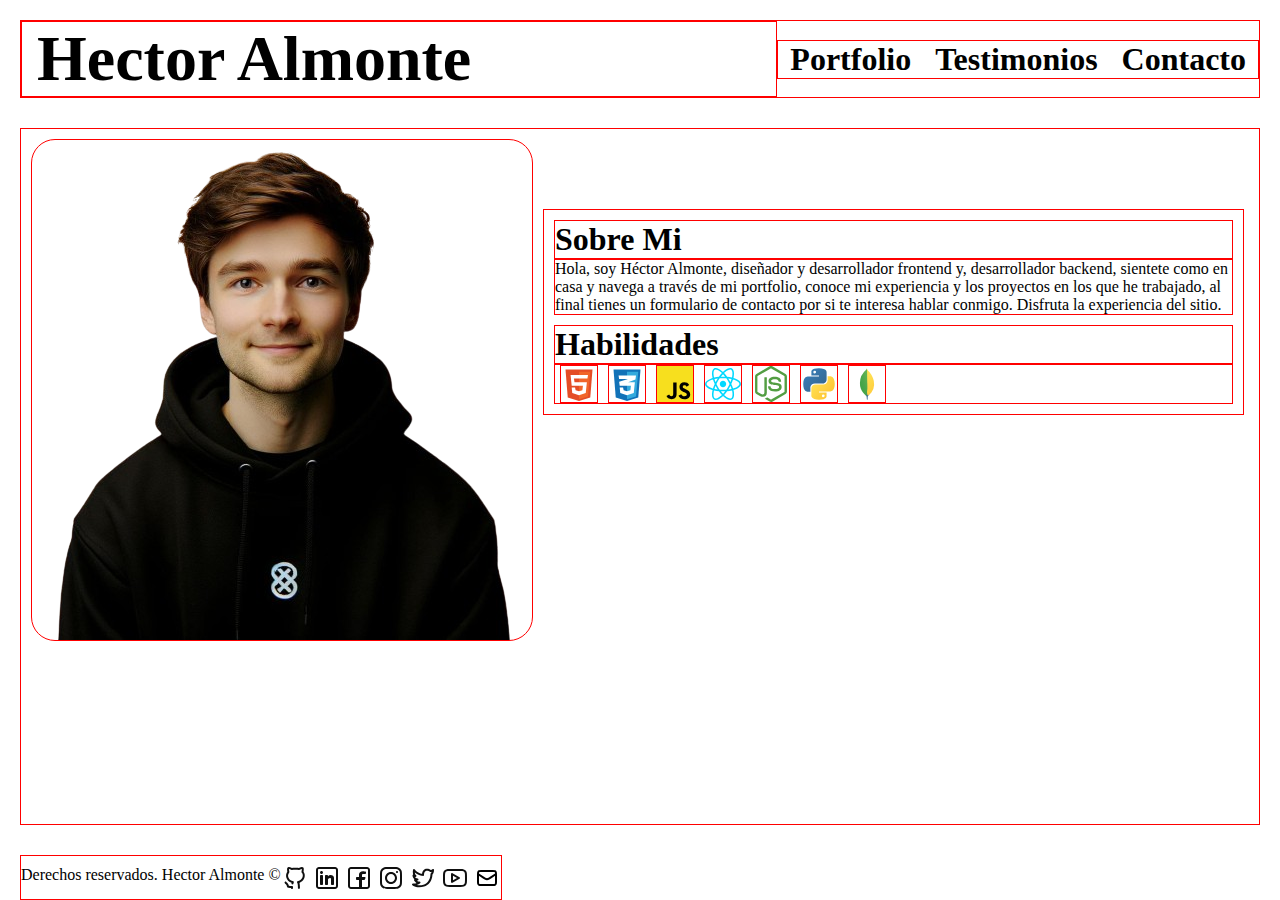
==== index.html @ 206a9500 "portfolio first commit" ====
<!DOCTYPE html>
<html lang="es">

<head>
    <meta charset="UTF-8">
    <meta name="viewport" content="width=device-width, initial-scale=1.0">
    <link rel="stylesheet" href="styles/styles.css">
    <title>Portfolio Hector Almonte</title>
</head>

<body>
    <header class="header">
        <h2 class="name-header">
            Hector Almonte
        </h2>
        <nav class="navbar-header">
            <div class="portfolio">
                <a href="pages/portfolio.html">Portfolio</a>
            </div>
            <div class="testimonios">
                <a href="pages/testimonios.html">Testimonios</a>
            </div>
            <div class="contacto">
                <a href="pages/contacto.html">Contacto</a>
            </div>
        </nav>
    </header>

    <main class="main">
        <img class="imagen" src="/assets/imagen_index.jpg" alt="Imagen">
        <div class="contenido">
            <h3 class="sobre-mi">Sobre Mi</h3>
            <p class="descripcion">Hola, soy Héctor Almonte, diseñador y desarrollador frontend y, desarrollador
                backend, sientete como
                en casa y navega a través de mi portfolio, conoce mi experiencia y los proyectos en los que he
                trabajado, al final tienes un formulario de contacto por si te interesa hablar conmigo. Disfruta la
                experiencia del sitio.</p>
            <h3 class="habilidades">Habilidades</h3>
            <div class="logos-habilidades">
                <svg width="32px" height="32px" viewBox="0 0 32 32" fill="none" xmlns="http://www.w3.org/2000/svg">
                    <path d="M6 28L4 3H28L26 28L16 31L6 28Z" fill="#E44D26" />
                    <path d="M26 5H16V29.5L24 27L26 5Z" fill="#F16529" />
                    <path
                        d="M9.5 17.5L8.5 8H24L23.5 11H11.5L12 14.5H23L22 24L16 26L10 24L9.5 19H12.5L13 21.5L16 22.5L19 21.5L19.5 17.5H9.5Z"
                        fill="white" />
                </svg>
                <svg width="32px" height="32px" viewBox="0 0 32 32" fill="none" xmlns="http://www.w3.org/2000/svg">
                    <path d="M6 28L4 3H28L26 28L16 31L6 28Z" fill="#1172B8" />
                    <path d="M26 5H16V29.5L24 27L26 5Z" fill="#33AADD" />
                    <path
                        d="M19.5 17.5H9.5L9 14L17 11.5H9L8.5 8.5H24L23.5 12L17 14.5H23L22 24L16 26L10 24L9.5 19H12.5L13 21.5L16 22.5L19 21.5L19.5 17.5Z"
                        fill="white" />
                </svg>
                <svg width="32px" height="32px" viewBox="0 0 256 256" version="1.1" xmlns="http://www.w3.org/2000/svg"
                    xmlns:xlink="http://www.w3.org/1999/xlink" preserveAspectRatio="xMidYMid">
                    <g>
                        <path d="M0,0 L256,0 L256,256 L0,256 L0,0 Z" fill="#F7DF1E">

                        </path>
                        <path
                            d="M67.311746,213.932292 L86.902654,202.076241 C90.6821079,208.777346 94.1202286,214.447137 102.367086,214.447137 C110.272203,214.447137 115.256076,211.354819 115.256076,199.326883 L115.256076,117.528787 L139.313575,117.528787 L139.313575,199.666997 C139.313575,224.58433 124.707759,235.925943 103.3984,235.925943 C84.1532952,235.925943 72.9819429,225.958603 67.3113397,213.93026"
                            fill="#000000">

                        </path>
                        <path
                            d="M152.380952,211.354413 L171.969422,200.0128 C177.125994,208.433981 183.827911,214.619835 195.684368,214.619835 C205.652521,214.619835 212.009041,209.635962 212.009041,202.762159 C212.009041,194.513676 205.479416,191.592025 194.481168,186.78207 L188.468419,184.202565 C171.111213,176.81473 159.597308,167.53534 159.597308,147.944838 C159.597308,129.901308 173.344508,116.153295 194.825752,116.153295 C210.119924,116.153295 221.117765,121.48094 229.021663,135.400432 L210.29059,147.428775 C206.166146,140.040127 201.699556,137.119289 194.826159,137.119289 C187.78047,137.119289 183.312254,141.587098 183.312254,147.428775 C183.312254,154.646349 187.78047,157.568406 198.089956,162.036622 L204.103924,164.614095 C224.553448,173.378641 236.067352,182.313448 236.067352,202.418387 C236.067352,224.071924 219.055137,235.927975 196.200432,235.927975 C173.860978,235.927975 159.425829,225.274311 152.381359,211.354413"
                            fill="#000000">

                        </path>
                    </g>
                </svg>
                <svg width="32px" height="32px" viewBox="0 -14 256 256" version="1.1" xmlns="http://www.w3.org/2000/svg"
                    xmlns:xlink="http://www.w3.org/1999/xlink" preserveAspectRatio="xMidYMid">
                    <g>
                        <path
                            d="M210.483381,73.8236374 C207.827698,72.9095503 205.075867,72.0446761 202.24247,71.2267368 C202.708172,69.3261098 203.135596,67.4500894 203.515631,65.6059664 C209.753843,35.3248922 205.675082,10.9302478 191.747328,2.89849283 C178.392359,-4.80289661 156.551327,3.22703567 134.492936,22.4237776 C132.371761,24.2697233 130.244662,26.2241201 128.118477,28.2723861 C126.701777,26.917204 125.287358,25.6075897 123.876584,24.3549348 C100.758745,3.82852863 77.5866802,-4.82157937 63.6725966,3.23341515 C50.3303869,10.9571328 46.3792156,33.8904224 51.9945178,62.5880206 C52.5367729,65.3599011 53.1706189,68.1905639 53.8873982,71.068617 C50.6078941,71.9995641 47.4418534,72.9920277 44.4125156,74.0478303 C17.3093297,83.497195 0,98.3066828 0,113.667995 C0,129.533287 18.5815786,145.446423 46.8116526,155.095373 C49.0394553,155.856809 51.3511025,156.576778 53.7333796,157.260293 C52.9600965,160.37302 52.2875179,163.423318 51.7229345,166.398431 C46.3687351,194.597975 50.5500231,216.989464 63.8566899,224.664425 C77.6012619,232.590464 100.66852,224.443422 123.130185,204.809231 C124.905501,203.257196 126.687196,201.611293 128.472081,199.886102 C130.785552,202.113904 133.095375,204.222319 135.392897,206.199955 C157.14963,224.922338 178.637969,232.482469 191.932332,224.786092 C205.663234,216.837268 210.125675,192.78347 204.332202,163.5181 C203.88974,161.283006 203.374826,158.99961 202.796573,156.675661 C204.416503,156.196743 206.006814,155.702335 207.557482,155.188332 C236.905331,145.46465 256,129.745175 256,113.667995 C256,98.2510906 238.132466,83.3418093 210.483381,73.8236374 L210.483381,73.8236374 Z M204.118035,144.807565 C202.718197,145.270987 201.281904,145.718918 199.818271,146.153177 C196.578411,135.896354 192.205739,124.989735 186.854729,113.72131 C191.961041,102.721277 196.164656,91.9540963 199.313837,81.7638014 C201.93261,82.5215915 204.474374,83.3208483 206.923636,84.1643056 C230.613348,92.3195488 245.063763,104.377206 245.063763,113.667995 C245.063763,123.564379 229.457753,136.411268 204.118035,144.807565 L204.118035,144.807565 Z M193.603754,165.642007 C196.165567,178.582766 196.531475,190.282717 194.834536,199.429057 C193.309843,207.64764 190.243595,213.12715 186.452366,215.321689 C178.384612,219.991462 161.131788,213.921395 142.525146,197.909832 C140.392124,196.074366 138.243609,194.114502 136.088259,192.040261 C143.301619,184.151133 150.510878,174.979732 157.54698,164.793993 C169.922699,163.695814 181.614905,161.900447 192.218042,159.449363 C192.740247,161.555956 193.204126,163.621993 193.603754,165.642007 L193.603754,165.642007 Z M87.2761866,214.514686 C79.3938934,217.298414 73.1160375,217.378157 69.3211631,215.189998 C61.2461189,210.532528 57.8891498,192.554265 62.4682434,168.438039 C62.9927272,165.676183 63.6170041,162.839142 64.3365173,159.939216 C74.8234575,162.258154 86.4299951,163.926841 98.8353334,164.932519 C105.918826,174.899534 113.336329,184.06091 120.811247,192.08264 C119.178102,193.65928 117.551336,195.16028 115.933685,196.574699 C106.001303,205.256705 96.0479605,211.41654 87.2761866,214.514686 L87.2761866,214.514686 Z M50.3486141,144.746959 C37.8658105,140.48046 27.5570398,134.935332 20.4908634,128.884403 C14.1414664,123.446815 10.9357817,118.048415 10.9357817,113.667995 C10.9357817,104.34622 24.8334611,92.4562517 48.0123604,84.3748281 C50.8247961,83.3942121 53.7689223,82.4701001 56.8242337,81.6020363 C60.0276398,92.0224477 64.229889,102.917218 69.3011135,113.93411 C64.1642716,125.11459 59.9023288,136.182975 56.6674809,146.725506 C54.489347,146.099407 52.3791089,145.440499 50.3486141,144.746959 L50.3486141,144.746959 Z M62.7270678,60.4878073 C57.9160346,35.9004118 61.1112387,17.3525532 69.1516515,12.6982729 C77.7160924,7.74005624 96.6544653,14.8094222 116.614922,32.5329619 C117.890816,33.6657739 119.171723,34.8514442 120.456275,36.0781256 C113.018267,44.0647686 105.66866,53.1573386 98.6480514,63.0655695 C86.6081646,64.1815215 75.0831931,65.9741531 64.4868907,68.3746571 C63.8206914,65.6948233 63.2305903,63.0619242 62.7270678,60.4878073 L62.7270678,60.4878073 Z M173.153901,87.7550367 C170.620796,83.3796304 168.020249,79.1076627 165.369124,74.9523483 C173.537126,75.9849113 181.362914,77.3555864 188.712066,79.0329319 C186.505679,86.1041206 183.755673,93.4974728 180.518546,101.076741 C178.196419,96.6680702 175.740322,92.2229454 173.153901,87.7550367 L173.153901,87.7550367 Z M128.122121,43.8938899 C133.166461,49.3588189 138.218091,55.4603279 143.186789,62.0803968 C138.179814,61.8439007 133.110868,61.720868 128.000001,61.720868 C122.937434,61.720868 117.905854,61.8411667 112.929865,62.0735617 C117.903575,55.515009 122.99895,49.4217021 128.122121,43.8938899 L128.122121,43.8938899 Z M82.8018984,87.830679 C80.2715265,92.2183886 77.8609975,96.6393627 75.5753239,101.068539 C72.3906004,93.5156998 69.6661103,86.0886276 67.440586,78.9171899 C74.7446255,77.2826781 82.5335049,75.9461789 90.6495601,74.9332099 C87.9610684,79.1268011 85.3391054,83.4302106 82.8018984,87.8297677 L82.8018984,87.830679 L82.8018984,87.830679 Z M90.8833221,153.182899 C82.4979621,152.247395 74.5919739,150.979704 67.289757,149.390303 C69.5508242,142.09082 72.3354636,134.505173 75.5876271,126.789657 C77.8792246,131.215644 80.2993228,135.638441 82.8451877,140.03572 L82.8456433,140.03572 C85.4388987,144.515476 88.1255676,148.90364 90.8833221,153.182899 L90.8833221,153.182899 Z M128.424691,184.213105 C123.24137,178.620587 118.071264,172.434323 113.021912,165.780078 C117.923624,165.972373 122.921029,166.0708 128.000001,166.0708 C133.217953,166.0708 138.376211,165.953235 143.45336,165.727219 C138.468257,172.501308 133.434855,178.697141 128.424691,184.213105 L128.424691,184.213105 Z M180.622896,126.396409 C184.044571,134.195313 186.929004,141.741317 189.219234,148.9164 C181.796719,150.609693 173.782736,151.973534 165.339049,152.986959 C167.996555,148.775595 170.619884,144.430263 173.197646,139.960532 C175.805484,135.438399 178.28163,130.90943 180.622896,126.396409 L180.622896,126.396409 Z M163.724586,134.496971 C159.722835,141.435557 155.614455,148.059271 151.443648,154.311611 C143.847063,154.854776 135.998946,155.134562 128.000001,155.134562 C120.033408,155.134562 112.284171,154.887129 104.822013,154.402745 C100.48306,148.068386 96.285368,141.425078 92.3091341,134.556664 L92.3100455,134.556664 C88.3442923,127.706935 84.6943232,120.799333 81.3870228,113.930466 C84.6934118,107.045648 88.3338117,100.130301 92.276781,93.292874 L92.2758697,93.294241 C96.2293193,86.4385872 100.390102,79.8276317 104.688954,73.5329157 C112.302398,72.9573964 120.109505,72.6571055 127.999545,72.6571055 L128.000001,72.6571055 C135.925583,72.6571055 143.742714,72.9596746 151.353879,73.5402067 C155.587114,79.7888993 159.719645,86.3784378 163.688588,93.2350031 C167.702644,100.168578 171.389978,107.037901 174.724618,113.77508 C171.400003,120.627999 167.720871,127.566587 163.724586,134.496971 L163.724586,134.496971 Z M186.284677,12.3729198 C194.857321,17.3165548 198.191049,37.2542268 192.804953,63.3986692 C192.461372,65.0669011 192.074504,66.7661189 191.654369,68.4881206 C181.03346,66.0374921 169.500286,64.2138746 157.425315,63.0810626 C150.391035,53.0639249 143.101577,43.9572289 135.784778,36.073113 C137.751934,34.1806885 139.716356,32.3762092 141.672575,30.673346 C160.572216,14.2257007 178.236518,7.73185406 186.284677,12.3729198 L186.284677,12.3729198 Z M128.000001,90.8080696 C140.624975,90.8080696 150.859926,101.042565 150.859926,113.667995 C150.859926,126.292969 140.624975,136.527922 128.000001,136.527922 C115.375026,136.527922 105.140075,126.292969 105.140075,113.667995 C105.140075,101.042565 115.375026,90.8080696 128.000001,90.8080696 L128.000001,90.8080696 Z"
                            fill="#00D8FF">

                        </path>
                    </g>
                </svg>
                <svg width="32px" height="32px" viewBox="-16.5 0 289 289" version="1.1"
                    xmlns="http://www.w3.org/2000/svg" xmlns:xlink="http://www.w3.org/1999/xlink"
                    preserveAspectRatio="xMidYMid">
                    <g>
                        <path
                            d="M127.999999,288.463771 C124.024844,288.463771 120.314699,287.403728 116.869564,285.548656 L81.6231884,264.612838 C76.32298,261.697724 78.9730854,260.637682 80.5631458,260.107661 C87.7184259,257.72257 89.0434775,257.192547 96.4637688,252.952381 C97.2587979,252.422361 98.3188405,252.687372 99.1138718,253.217392 L126.144927,269.383024 C127.20497,269.913045 128.530021,269.913045 129.325053,269.383024 L235.064182,208.165634 C236.124225,207.635611 236.654245,206.575571 236.654245,205.250519 L236.654245,83.0807467 C236.654245,81.7556929 236.124225,80.6956526 235.064182,80.1656324 L129.325053,19.2132506 C128.26501,18.6832305 126.939959,18.6832305 126.144927,19.2132506 L20.4057954,80.1656324 C19.3457551,80.6956526 18.8157349,82.0207041 18.8157349,83.0807467 L18.8157349,205.250519 C18.8157349,206.31056 19.3457551,207.635611 20.4057954,208.165634 L49.2919247,224.861286 C64.9275364,232.811595 74.7329196,223.536234 74.7329196,214.260871 L74.7329196,93.681159 C74.7329196,92.0910985 76.0579711,90.5010358 77.9130428,90.5010358 L91.4285716,90.5010358 C93.0186343,90.5010358 94.6086948,91.8260873 94.6086948,93.681159 L94.6086948,214.260871 C94.6086948,235.196689 83.2132512,247.387164 63.3374737,247.387164 C57.2422362,247.387164 52.4720502,247.387164 38.9565214,240.761906 L11.1304347,224.861286 C4.24016581,220.886129 5.68434189e-14,213.46584 5.68434189e-14,205.515528 L5.68434189e-14,83.3457557 C5.68434189e-14,75.3954465 4.24016581,67.9751552 11.1304347,64.0000006 L116.869564,2.78260752 C123.494824,-0.927535841 132.505176,-0.927535841 139.130436,2.78260752 L244.869565,64.0000006 C251.759834,67.9751552 256,75.3954465 256,83.3457557 L256,205.515528 C256,213.46584 251.759834,220.886129 244.869565,224.861286 L139.130436,286.078676 C135.685299,287.668739 131.710145,288.463771 127.999999,288.463771 L127.999999,288.463771 Z M160.596274,204.455488 C114.219461,204.455488 104.679089,183.254659 104.679089,165.233955 C104.679089,163.643893 106.004141,162.053832 107.859212,162.053832 L121.639752,162.053832 C123.229813,162.053832 124.554864,163.113872 124.554864,164.703935 C126.674947,178.749484 132.770187,185.639753 160.861283,185.639753 C183.122154,185.639753 192.662526,180.604556 192.662526,168.67909 C192.662526,161.788821 190.012423,156.753624 155.296065,153.308489 C126.409938,150.393375 108.389235,144.033126 108.389235,120.977226 C108.389235,99.5113875 126.409938,86.7908901 156.621119,86.7908901 C190.542443,86.7908901 207.238095,98.4513472 209.358178,123.89234 C209.358178,124.687371 209.093167,125.482403 208.563147,126.277434 C208.033127,126.807454 207.238095,127.337474 206.443064,127.337474 L192.662526,127.337474 C191.337475,127.337474 190.012423,126.277434 189.747412,124.952382 C186.567289,110.376813 178.351966,105.606625 156.621119,105.606625 C132.240165,105.606625 129.325053,114.086957 129.325053,120.447205 C129.325053,128.132506 132.770187,130.5176 165.631471,134.757766 C198.227744,138.997931 213.598344,145.093169 213.598344,167.884058 C213.333333,191.20497 194.252589,204.455488 160.596274,204.455488 L160.596274,204.455488 Z"
                            fill="#539E43">

                        </path>
                    </g>
                </svg>
                <svg width="32px" height="32px" viewBox="0 0 32 32" xmlns="http://www.w3.org/2000/svg"
                    xmlns:xlink="http://www.w3.org/1999/xlink">
                    <defs>
                        <linearGradient id="a" x1="-133.268" y1="-202.91" x2="-133.198" y2="-202.84"
                            gradientTransform="translate(25243.061 38519.17) scale(189.38 189.81)"
                            gradientUnits="userSpaceOnUse">
                            <stop offset="0" stop-color="#387eb8" />
                            <stop offset="1" stop-color="#366994" />
                        </linearGradient>
                        <linearGradient id="b" x1="-133.575" y1="-203.203" x2="-133.495" y2="-203.133"
                            gradientTransform="translate(25309.061 38583.42) scale(189.38 189.81)"
                            gradientUnits="userSpaceOnUse">
                            <stop offset="0" stop-color="#ffe052" />
                            <stop offset="1" stop-color="#ffc331" />
                        </linearGradient>
                    </defs>
                    <title>file_type_python</title>
                    <path
                        d="M15.885,2.1c-7.1,0-6.651,3.07-6.651,3.07V8.36h6.752v1H6.545S2,8.8,2,16.005s4.013,6.912,4.013,6.912H8.33V19.556s-.13-4.013,3.9-4.013h6.762s3.772.06,3.772-3.652V5.8s.572-3.712-6.842-3.712h0ZM12.153,4.237a1.214,1.214,0,1,1-1.183,1.244v-.02a1.214,1.214,0,0,1,1.214-1.214h0Z"
                        style="fill:url(#a)" />
                    <path
                        d="M16.085,29.91c7.1,0,6.651-3.08,6.651-3.08V23.65H15.985v-1h9.47S30,23.158,30,15.995s-4.013-6.912-4.013-6.912H23.64V12.4s.13,4.013-3.9,4.013H12.975S9.2,16.356,9.2,20.068V26.2s-.572,3.712,6.842,3.712h.04Zm3.732-2.147A1.214,1.214,0,1,1,21,26.519v.03a1.214,1.214,0,0,1-1.214,1.214h.03Z"
                        style="fill:url(#b)" />
                </svg>
                <svg width="32px" height="32px" viewBox="0 0 32 32" xmlns="http://www.w3.org/2000/svg"
                    xmlns:xlink="http://www.w3.org/1999/xlink">
                    <defs>
                        <linearGradient id="a" x1="-645.732" y1="839.188" x2="-654.59" y2="839.25"
                            gradientTransform="matrix(-0.977, -0.323, -0.29, 0.877, -375.944, -928.287)"
                            gradientUnits="userSpaceOnUse">
                            <stop offset="0.231" stop-color="#999875" />
                            <stop offset="0.563" stop-color="#9b9977" />
                            <stop offset="0.683" stop-color="#a09f7e" />
                            <stop offset="0.768" stop-color="#a9a889" />
                            <stop offset="0.837" stop-color="#b7b69a" />
                            <stop offset="0.896" stop-color="#c9c7b0" />
                            <stop offset="0.948" stop-color="#deddcb" />
                            <stop offset="0.994" stop-color="#f8f6eb" />
                            <stop offset="1" stop-color="#fbf9ef" />
                        </linearGradient>
                        <linearGradient id="b" x1="-644.287" y1="823.405" x2="-657.028" y2="845.476"
                            gradientTransform="matrix(-0.977, -0.323, -0.29, 0.877, -375.944, -928.287)"
                            gradientUnits="userSpaceOnUse">
                            <stop offset="0" stop-color="#48a547" />
                            <stop offset="1" stop-color="#3f9143" />
                        </linearGradient>
                        <linearGradient id="c" x1="-643.386" y1="839.485" x2="-652.418" y2="833.417"
                            gradientTransform="matrix(-0.977, -0.323, -0.29, 0.877, -375.944, -928.287)"
                            gradientUnits="userSpaceOnUse">
                            <stop offset="0" stop-color="#41a247" />
                            <stop offset="0.352" stop-color="#4ba74b" />
                            <stop offset="0.956" stop-color="#67b554" />
                            <stop offset="1" stop-color="#69b655" />
                        </linearGradient>
                    </defs>
                    <title>file_type_mongo</title>
                    <path
                        d="M16.62,30l-.751-.249s.1-3.8-1.275-4.067c-.9-1.048.133-44.741,3.423-.149a2.712,2.712,0,0,0-1.333,1.523A14.1,14.1,0,0,0,16.62,30Z"
                        style="fill:url(#a)" />
                    <path
                        d="M17.026,26.329a13.223,13.223,0,0,0,5-13.225C20.556,6.619,17.075,4.487,16.7,3.673a9.792,9.792,0,0,1-.825-1.6l.277,18.069S15.578,25.664,17.026,26.329Z"
                        style="fill:url(#b)" />
                    <path
                        d="M15.487,26.569S9.366,22.4,9.72,15.025A15.54,15.54,0,0,1,15.239,3.377,1.725,1.725,0,0,0,15.846,2c.381.82.319,12.243.359,13.579C16.36,20.776,15.916,25.588,15.487,26.569Z"
                        style="fill:url(#c)" />
                </svg>
            </div>
        </div>
    </main>

    <footer class="footer">
        <p class="text-footer">
            Derechos reservados. Hector Almonte &copy;
        </p>
        <div class="footer-logos">
            <a href="https://www.github.com/ialmontedr0" target="_blank">
                <svg width="24px" height="24px" viewBox="0 0 24 24" fill="none" xmlns="http://www.w3.org/2000/svg">
                    <path
                        d="M4.0744 2.9938C4.13263 1.96371 4.37869 1.51577 5.08432 1.15606C5.84357 0.768899 7.04106 0.949072 8.45014 1.66261C9.05706 1.97009 9.11886 1.97635 10.1825 1.83998C11.5963 1.65865 13.4164 1.65929 14.7213 1.84164C15.7081 1.97954 15.7729 1.97265 16.3813 1.66453C18.3814 0.651679 19.9605 0.71795 20.5323 1.8387C20.8177 2.39812 20.8707 3.84971 20.6494 5.04695C20.5267 5.71069 20.5397 5.79356 20.8353 6.22912C22.915 9.29385 21.4165 14.2616 17.8528 16.1155C17.5801 16.2574 17.3503 16.3452 17.163 16.4167C16.5879 16.6363 16.4133 16.703 16.6247 17.7138C16.7265 18.2 16.8491 19.4088 16.8973 20.4002C16.9844 22.1922 16.9831 22.2047 16.6688 22.5703C16.241 23.0676 15.6244 23.076 15.2066 22.5902C14.9341 22.2734 14.9075 22.1238 14.9075 20.9015C14.9075 19.0952 14.7095 17.8946 14.2417 16.8658C13.6854 15.6415 14.0978 15.185 15.37 14.9114C17.1383 14.531 18.5194 13.4397 19.2892 11.8146C20.0211 10.2698 20.1314 8.13501 18.8082 6.83668C18.4319 6.3895 18.4057 5.98446 18.6744 4.76309C18.7748 4.3066 18.859 3.71768 18.8615 3.45425C18.8653 3.03823 18.8274 2.97541 18.5719 2.97541C18.4102 2.97541 17.7924 3.21062 17.1992 3.49805L16.2524 3.95695C16.1663 3.99866 16.07 4.0147 15.975 4.0038C13.5675 3.72746 11.2799 3.72319 8.86062 4.00488C8.76526 4.01598 8.66853 3.99994 8.58215 3.95802L7.63585 3.49882C7.04259 3.21087 6.42482 2.97541 6.26317 2.97541C5.88941 2.97541 5.88379 3.25135 6.22447 4.89078C6.43258 5.89203 6.57262 6.11513 5.97101 6.91572C5.06925 8.11576 4.844 9.60592 5.32757 11.1716C5.93704 13.1446 7.4295 14.4775 9.52773 14.9222C10.7926 15.1903 11.1232 15.5401 10.6402 16.9905C10.26 18.1319 10.0196 18.4261 9.46707 18.4261C8.72365 18.4261 8.25796 17.7821 8.51424 17.1082C8.62712 16.8112 8.59354 16.7795 7.89711 16.5255C5.77117 15.7504 4.14514 14.0131 3.40172 11.7223C2.82711 9.95184 3.07994 7.64739 4.00175 6.25453C4.31561 5.78028 4.32047 5.74006 4.174 4.83217C4.09113 4.31822 4.04631 3.49103 4.0744 2.9938Z"
                        fill="#0F0F0F" />
                    <path
                        d="M3.33203 15.9454C3.02568 15.4859 2.40481 15.3617 1.94528 15.6681C1.48576 15.9744 1.36158 16.5953 1.66793 17.0548C1.8941 17.3941 2.16467 17.6728 2.39444 17.9025C2.4368 17.9449 2.47796 17.9858 2.51815 18.0257C2.71062 18.2169 2.88056 18.3857 3.05124 18.5861C3.42875 19.0292 3.80536 19.626 4.0194 20.6962C4.11474 21.1729 4.45739 21.4297 4.64725 21.5419C4.85315 21.6635 5.07812 21.7352 5.26325 21.7819C5.64196 21.8774 6.10169 21.927 6.53799 21.9559C7.01695 21.9877 7.53592 21.998 7.99999 22.0008C8.00033 22.5527 8.44791 23.0001 8.99998 23.0001C9.55227 23.0001 9.99998 22.5524 9.99998 22.0001V21.0001C9.99998 20.4478 9.55227 20.0001 8.99998 20.0001C8.90571 20.0001 8.80372 20.0004 8.69569 20.0008C8.10883 20.0026 7.34388 20.0049 6.67018 19.9603C6.34531 19.9388 6.07825 19.9083 5.88241 19.871C5.58083 18.6871 5.09362 17.8994 4.57373 17.2891C4.34391 17.0194 4.10593 16.7834 3.91236 16.5914C3.87612 16.5555 3.84144 16.5211 3.80865 16.4883C3.5853 16.265 3.4392 16.1062 3.33203 15.9454Z"
                        fill="#0F0F0F" />
                </svg>
            </a>
            <a href="https://www.linkedin.com/in/hector-antonio-a-292347b7/" target="_blank">
                <svg width="24px" height="24px" viewBox="0 0 24 24" fill="none" xmlns="http://www.w3.org/2000/svg">
                    <path
                        d="M6.5 8C7.32843 8 8 7.32843 8 6.5C8 5.67157 7.32843 5 6.5 5C5.67157 5 5 5.67157 5 6.5C5 7.32843 5.67157 8 6.5 8Z"
                        fill="#0F0F0F" />
                    <path
                        d="M5 10C5 9.44772 5.44772 9 6 9H7C7.55228 9 8 9.44771 8 10V18C8 18.5523 7.55228 19 7 19H6C5.44772 19 5 18.5523 5 18V10Z"
                        fill="#0F0F0F" />
                    <path
                        d="M11 19H12C12.5523 19 13 18.5523 13 18V13.5C13 12 16 11 16 13V18.0004C16 18.5527 16.4477 19 17 19H18C18.5523 19 19 18.5523 19 18V12C19 10 17.5 9 15.5 9C13.5 9 13 10.5 13 10.5V10C13 9.44771 12.5523 9 12 9H11C10.4477 9 10 9.44772 10 10V18C10 18.5523 10.4477 19 11 19Z"
                        fill="#0F0F0F" />
                    <path fill-rule="evenodd" clip-rule="evenodd"
                        d="M20 1C21.6569 1 23 2.34315 23 4V20C23 21.6569 21.6569 23 20 23H4C2.34315 23 1 21.6569 1 20V4C1 2.34315 2.34315 1 4 1H20ZM20 3C20.5523 3 21 3.44772 21 4V20C21 20.5523 20.5523 21 20 21H4C3.44772 21 3 20.5523 3 20V4C3 3.44772 3.44772 3 4 3H20Z"
                        fill="#0F0F0F" />
                </svg>
            </a>
            <a href="https://www.facebook.com/ialmontedr" target="_blank">
                <svg width="24px" height="24px" viewBox="0 0 24 24" fill="none" xmlns="http://www.w3.org/2000/svg">
                    <path fill-rule="evenodd" clip-rule="evenodd"
                        d="M20 1C21.6569 1 23 2.34315 23 4V20C23 21.6569 21.6569 23 20 23H4C2.34315 23 1 21.6569 1 20V4C1 2.34315 2.34315 1 4 1H20ZM20 3C20.5523 3 21 3.44772 21 4V20C21 20.5523 20.5523 21 20 21H15V13.9999H17.0762C17.5066 13.9999 17.8887 13.7245 18.0249 13.3161L18.4679 11.9871C18.6298 11.5014 18.2683 10.9999 17.7564 10.9999H15V8.99992C15 8.49992 15.5 7.99992 16 7.99992H18C18.5523 7.99992 19 7.5522 19 6.99992V6.31393C19 5.99091 18.7937 5.7013 18.4813 5.61887C17.1705 5.27295 16 5.27295 16 5.27295C13.5 5.27295 12 6.99992 12 8.49992V10.9999H10C9.44772 10.9999 9 11.4476 9 11.9999V12.9999C9 13.5522 9.44771 13.9999 10 13.9999H12V21H4C3.44772 21 3 20.5523 3 20V4C3 3.44772 3.44772 3 4 3H20Z"
                        fill="#0F0F0F" />
                </svg>
            </a>
            <a href="https://www.instagram.com/ialmontedr" target="_blank">
                <svg width="24px" height="24px" viewBox="0 0 24 24" fill="none" xmlns="http://www.w3.org/2000/svg">
                    <path fill-rule="evenodd" clip-rule="evenodd"
                        d="M12 18C15.3137 18 18 15.3137 18 12C18 8.68629 15.3137 6 12 6C8.68629 6 6 8.68629 6 12C6 15.3137 8.68629 18 12 18ZM12 16C14.2091 16 16 14.2091 16 12C16 9.79086 14.2091 8 12 8C9.79086 8 8 9.79086 8 12C8 14.2091 9.79086 16 12 16Z"
                        fill="#0F0F0F" />
                    <path
                        d="M18 5C17.4477 5 17 5.44772 17 6C17 6.55228 17.4477 7 18 7C18.5523 7 19 6.55228 19 6C19 5.44772 18.5523 5 18 5Z"
                        fill="#0F0F0F" />
                    <path fill-rule="evenodd" clip-rule="evenodd"
                        d="M1.65396 4.27606C1 5.55953 1 7.23969 1 10.6V13.4C1 16.7603 1 18.4405 1.65396 19.7239C2.2292 20.8529 3.14708 21.7708 4.27606 22.346C5.55953 23 7.23969 23 10.6 23H13.4C16.7603 23 18.4405 23 19.7239 22.346C20.8529 21.7708 21.7708 20.8529 22.346 19.7239C23 18.4405 23 16.7603 23 13.4V10.6C23 7.23969 23 5.55953 22.346 4.27606C21.7708 3.14708 20.8529 2.2292 19.7239 1.65396C18.4405 1 16.7603 1 13.4 1H10.6C7.23969 1 5.55953 1 4.27606 1.65396C3.14708 2.2292 2.2292 3.14708 1.65396 4.27606ZM13.4 3H10.6C8.88684 3 7.72225 3.00156 6.82208 3.0751C5.94524 3.14674 5.49684 3.27659 5.18404 3.43597C4.43139 3.81947 3.81947 4.43139 3.43597 5.18404C3.27659 5.49684 3.14674 5.94524 3.0751 6.82208C3.00156 7.72225 3 8.88684 3 10.6V13.4C3 15.1132 3.00156 16.2777 3.0751 17.1779C3.14674 18.0548 3.27659 18.5032 3.43597 18.816C3.81947 19.5686 4.43139 20.1805 5.18404 20.564C5.49684 20.7234 5.94524 20.8533 6.82208 20.9249C7.72225 20.9984 8.88684 21 10.6 21H13.4C15.1132 21 16.2777 20.9984 17.1779 20.9249C18.0548 20.8533 18.5032 20.7234 18.816 20.564C19.5686 20.1805 20.1805 19.5686 20.564 18.816C20.7234 18.5032 20.8533 18.0548 20.9249 17.1779C20.9984 16.2777 21 15.1132 21 13.4V10.6C21 8.88684 20.9984 7.72225 20.9249 6.82208C20.8533 5.94524 20.7234 5.49684 20.564 5.18404C20.1805 4.43139 19.5686 3.81947 18.816 3.43597C18.5032 3.27659 18.0548 3.14674 17.1779 3.0751C16.2777 3.00156 15.1132 3 13.4 3Z"
                        fill="#0F0F0F" />
                </svg>
            </a>
            <a href="https://www.twitter.com/ialmontedr" target="_blank">
                <svg width="24px" height="24px" viewBox="0 0 24 24" fill="none" xmlns="http://www.w3.org/2000/svg">
                    <path fill-rule="evenodd" clip-rule="evenodd"
                        d="M19.7828 3.91825C20.1313 3.83565 20.3743 3.75444 20.5734 3.66915C20.8524 3.54961 21.0837 3.40641 21.4492 3.16524C21.7563 2.96255 22.1499 2.9449 22.4739 3.11928C22.7979 3.29366 23 3.6319 23 3.99986C23 5.08079 22.8653 5.96673 22.5535 6.7464C22.2911 7.40221 21.9225 7.93487 21.4816 8.41968C21.2954 11.7828 20.3219 14.4239 18.8336 16.4248C17.291 18.4987 15.2386 19.8268 13.0751 20.5706C10.9179 21.3121 8.63863 21.4778 6.5967 21.2267C4.56816 20.9773 2.69304 20.3057 1.38605 19.2892C1.02813 19.0108 0.902313 18.5264 1.07951 18.109C1.25671 17.6916 1.69256 17.4457 2.14144 17.5099C3.42741 17.6936 4.6653 17.4012 5.6832 16.9832C5.48282 16.8742 5.29389 16.7562 5.11828 16.6346C4.19075 15.9925 3.4424 15.1208 3.10557 14.4471C2.96618 14.1684 2.96474 13.8405 3.10168 13.5606C3.17232 13.4161 3.27562 13.293 3.40104 13.1991C2.04677 12.0814 1.49999 10.5355 1.49999 9.49986C1.49999 9.19192 1.64187 8.90115 1.88459 8.71165C1.98665 8.63197 2.10175 8.57392 2.22308 8.53896C2.12174 8.24222 2.0431 7.94241 1.98316 7.65216C1.71739 6.3653 1.74098 4.91284 2.02985 3.75733C2.1287 3.36191 2.45764 3.06606 2.86129 3.00952C3.26493 2.95299 3.6625 3.14709 3.86618 3.50014C4.94369 5.36782 6.93116 6.50943 8.78086 7.18568C9.6505 7.50362 10.4559 7.70622 11.0596 7.83078C11.1899 6.61019 11.5307 5.6036 12.0538 4.80411C12.7439 3.74932 13.7064 3.12525 14.74 2.84698C16.5227 2.36708 18.5008 2.91382 19.7828 3.91825ZM10.7484 9.80845C10.0633 9.67087 9.12171 9.43976 8.09412 9.06408C6.7369 8.56789 5.16088 7.79418 3.84072 6.59571C3.86435 6.81625 3.89789 7.03492 3.94183 7.24766C4.16308 8.31899 4.5742 8.91899 4.94721 9.10549C5.40342 9.3336 5.61484 9.8685 5.43787 10.3469C5.19827 10.9946 4.56809 11.0477 3.99551 10.9046C4.45603 11.595 5.28377 12.2834 6.66439 12.5135C7.14057 12.5929 7.49208 13.0011 7.49986 13.4838C7.50765 13.9665 7.16949 14.3858 6.69611 14.4805L5.82565 14.6546C5.95881 14.7703 6.103 14.8838 6.2567 14.9902C6.95362 15.4727 7.65336 15.6808 8.25746 15.5298C8.70991 15.4167 9.18047 15.6313 9.39163 16.0472C9.60278 16.463 9.49846 16.9696 9.14018 17.2681C8.49626 17.8041 7.74425 18.2342 6.99057 18.5911C6.63675 18.7587 6.24134 18.9241 5.8119 19.0697C6.14218 19.1402 6.48586 19.198 6.84078 19.2417C8.61136 19.4594 10.5821 19.3126 12.4249 18.6792C14.2614 18.0479 15.9589 16.9385 17.2289 15.2312C18.497 13.5262 19.382 11.1667 19.5007 7.96291C19.51 7.71067 19.6144 7.47129 19.7929 7.29281C20.2425 6.84316 20.6141 6.32777 20.7969 5.7143C20.477 5.81403 20.1168 5.90035 19.6878 5.98237C19.3623 6.04459 19.0272 5.94156 18.7929 5.70727C18.0284 4.94274 16.5164 4.43998 15.2599 4.77822C14.6686 4.93741 14.1311 5.28203 13.7274 5.89906C13.3153 6.52904 13 7.51045 13 8.9999C13 9.28288 12.8801 9.5526 12.6701 9.74221C12.1721 10.1917 11.334 9.92603 10.7484 9.80845Z"
                        fill="#0F0F0F" />
                </svg>
            </a>
            <a href="https://www.youtube.com/channel/UCVl8d_6_yjun-wy2EIaeU_Q" target="_blank">
                <svg width="24px" height="24px" viewBox="0 0 24 24" fill="none" xmlns="http://www.w3.org/2000/svg">
                    <path fill-rule="evenodd" clip-rule="evenodd"
                        d="M9.49614 7.13176C9.18664 6.9549 8.80639 6.95617 8.49807 7.13509C8.18976 7.31401 8 7.64353 8 8V16C8 16.3565 8.18976 16.686 8.49807 16.8649C8.80639 17.0438 9.18664 17.0451 9.49614 16.8682L16.4961 12.8682C16.8077 12.6902 17 12.3589 17 12C17 11.6411 16.8077 11.3098 16.4961 11.1318L9.49614 7.13176ZM13.9844 12L10 14.2768V9.72318L13.9844 12Z"
                        fill="#0F0F0F" />
                    <path fill-rule="evenodd" clip-rule="evenodd"
                        d="M0 12C0 8.25027 0 6.3754 0.954915 5.06107C1.26331 4.6366 1.6366 4.26331 2.06107 3.95491C3.3754 3 5.25027 3 9 3H15C18.7497 3 20.6246 3 21.9389 3.95491C22.3634 4.26331 22.7367 4.6366 23.0451 5.06107C24 6.3754 24 8.25027 24 12C24 15.7497 24 17.6246 23.0451 18.9389C22.7367 19.3634 22.3634 19.7367 21.9389 20.0451C20.6246 21 18.7497 21 15 21H9C5.25027 21 3.3754 21 2.06107 20.0451C1.6366 19.7367 1.26331 19.3634 0.954915 18.9389C0 17.6246 0 15.7497 0 12ZM9 5H15C16.9194 5 18.1983 5.00275 19.1673 5.10773C20.0989 5.20866 20.504 5.38448 20.7634 5.57295C21.018 5.75799 21.242 5.98196 21.4271 6.23664C21.6155 6.49605 21.7913 6.90113 21.8923 7.83269C21.9973 8.80167 22 10.0806 22 12C22 13.9194 21.9973 15.1983 21.8923 16.1673C21.7913 17.0989 21.6155 17.504 21.4271 17.7634C21.242 18.018 21.018 18.242 20.7634 18.4271C20.504 18.6155 20.0989 18.7913 19.1673 18.8923C18.1983 18.9973 16.9194 19 15 19H9C7.08058 19 5.80167 18.9973 4.83269 18.8923C3.90113 18.7913 3.49605 18.6155 3.23664 18.4271C2.98196 18.242 2.75799 18.018 2.57295 17.7634C2.38448 17.504 2.20866 17.0989 2.10773 16.1673C2.00275 15.1983 2 13.9194 2 12C2 10.0806 2.00275 8.80167 2.10773 7.83269C2.20866 6.90113 2.38448 6.49605 2.57295 6.23664C2.75799 5.98196 2.98196 5.75799 3.23664 5.57295C3.49605 5.38448 3.90113 5.20866 4.83269 5.10773C5.80167 5.00275 7.08058 5 9 5Z"
                        fill="#0F0F0F" />
                </svg>
            </a>
            <a href="smtp://worldrdanthony@gmail.com" target="_blank">
                <svg width="24px" height="24px" viewBox="0 0 24 24" fill="none" xmlns="http://www.w3.org/2000/svg">
                    <path
                        d="M3 8L8.44992 11.6333C9.73295 12.4886 10.3745 12.9163 11.0678 13.0825C11.6806 13.2293 12.3194 13.2293 12.9322 13.0825C13.6255 12.9163 14.2671 12.4886 15.5501 11.6333L21 8M6.2 19H17.8C18.9201 19 19.4802 19 19.908 18.782C20.2843 18.5903 20.5903 18.2843 20.782 17.908C21 17.4802 21 16.9201 21 15.8V8.2C21 7.0799 21 6.51984 20.782 6.09202C20.5903 5.71569 20.2843 5.40973 19.908 5.21799C19.4802 5 18.9201 5 17.8 5H6.2C5.0799 5 4.51984 5 4.09202 5.21799C3.71569 5.40973 3.40973 5.71569 3.21799 6.09202C3 6.51984 3 7.07989 3 8.2V15.8C3 16.9201 3 17.4802 3.21799 17.908C3.40973 18.2843 3.71569 18.5903 4.09202 18.782C4.51984 19 5.07989 19 6.2 19Z"
                        stroke="#000000" stroke-width="2" stroke-linecap="round" stroke-linejoin="round" />
                </svg>
            </a>
        </div>
    </footer>
</body>

</html>
---- styles/styles.css ----
@import url("https://fonts.cdnfonts.com/css/poppins");
* {
  box-sizing: border-box;
  margin: 0;
  padding: 0;
}

body {
  background-color: #ffffff;
  font-family: Poppins;
  padding: 20px;
  padding-bottom: 0px;
  gap: 30px;
  align-items: flex-start;
  justify-content: flex-start;
  display: flex;
  flex-direction: column;
  min-height: 100vh;
  margin: 0;
}

.header {
  display: flex;
  flex-direction: row;
  align-items: center;
  justify-content: space-between;
  align-self: stretch;
  flex-shrink: 0;
  width: auto;
  position: relative;
  overflow: hidden;
  border: 1px solid red;
}

.name-header {
  font-size: 64px;
  text-align: left;
  flex: 1;
  padding-left: 15px;
  border: 1px solid red;
}

.navbar-header {
  display: flex;
  flex-direction: row;
  justify-content: space-around;
  align-items: center;
  border: 1px solid red;
}
.navbar-header a {
  margin: 0 12px;
  font-size: 32px;
  font-weight: bold;
  text-decoration: none;
  color: black;
}

.main {
  display: flex;
  flex-direction: row;
  flex: 1;
  padding: 10px;
  border: 1px solid red;
}

.imagen {
  max-width: 70%;
  height: 80%;
  border-radius: 24px;
  border: 1px solid red;
}

.contenido {
  display: flex;
  flex-direction: column;
  flex-wrap: wrap;
  width: calc(30% - box-sizing);
  height: 50%;
  padding: 10px;
  margin: 5px;
  border: 1px solid red;
  margin-top: 70px;
  margin-left: 10px;
}
.contenido h3 {
  font-size: 32px;
  border: 1px solid red;
}
.contenido p {
  font-size: 16px;
  margin-bottom: 10px;
  border: 1px solid red;
}

.logos-habilidades {
  display: flex;
  flex-direction: row;
  border: 1px solid red;
}
.logos-habilidades svg {
  cursor: pointer;
  margin: 0 5px;
  width: 38px;
  height: 38px;
  border: 1px solid red;
}

footer {
  font-size: 16px;
  display: flex;
  flex-direction: row;
  padding-top: 10px;
  padding-bottom: 5px;
  border: 1px solid red;
}
footer a {
  text-decoration: none;
}
footer svg {
  margin: 0 2px;
}

@media (min-width: 431px) and (max-width: 1024px) {
  .header .name-header {
    font-size: 36px;
  }
  .header .navbar-header {
    flex-direction: row;
  }
  .header .navbar-header a {
    font-size: 24px;
  }
  .contenido h3 {
    font-size: 24px;
  }
  .contenido .logos-habilidades {
    display: flex;
    flex-wrap: wrap;
  }
}
@media (max-width: 431px) {
  body {
    padding: 6px;
  }
  .contenido {
    display: flex;
    flex-wrap: wrap;
    gap: 4px;
  }
  .contenido .imagen {
    max-width: 80%;
  }
  .contenido h3 {
    font-size: 16px;
  }
  .contenido .logos-habilidades {
    display: flex;
    flex-wrap: wrap;
  }
  .header .name-header {
    font-size: 32px;
    text-align: center;
  }
  .header .navbar-header {
    flex-direction: column;
  }
  .header .navbar-header a {
    display: none;
    font-size: 16px;
  }
}/*# sourceMappingURL=styles.css.map */
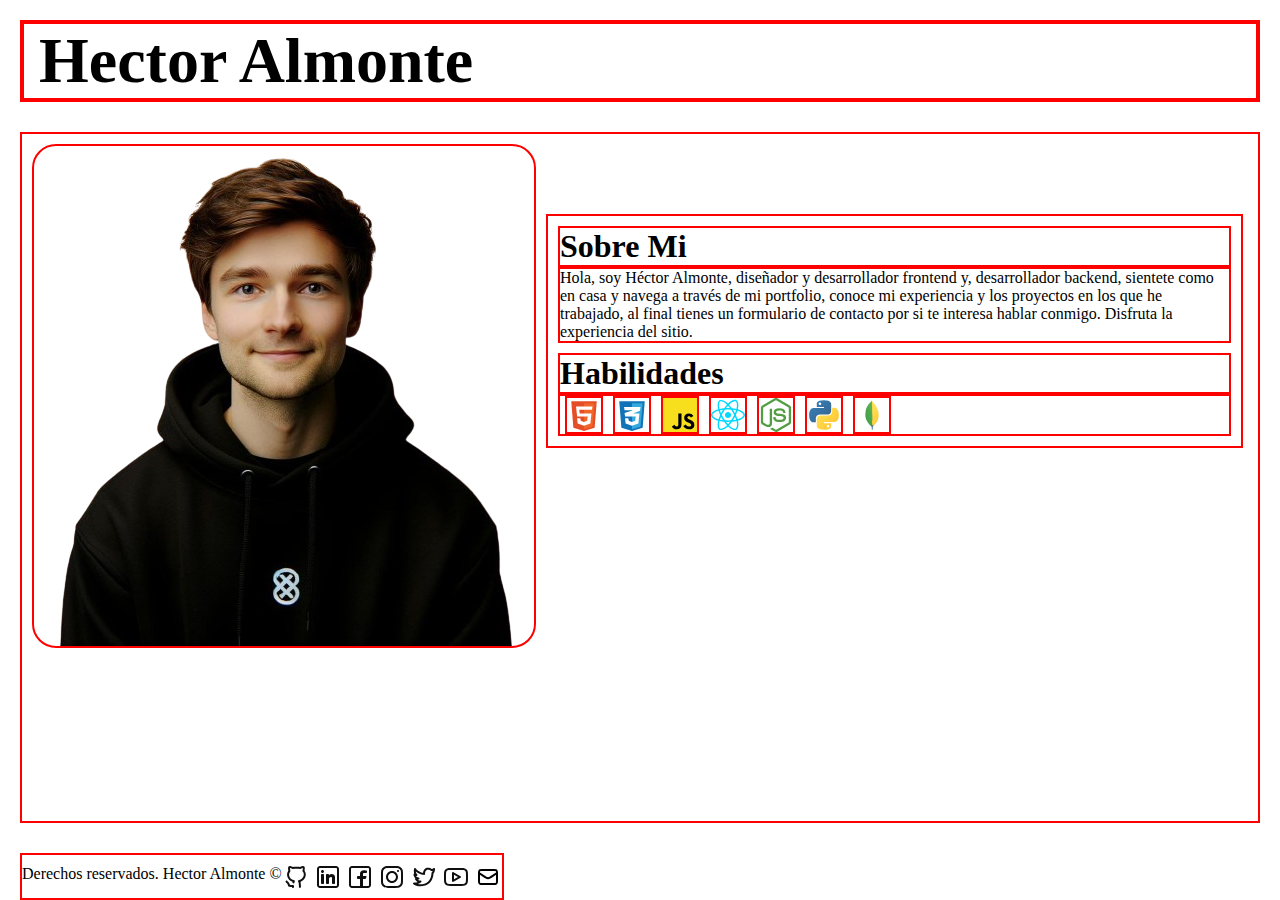
==== commit b370699d: "update 2" ====
--- a/index.html
+++ b/index.html
@@ -10,6 +10,10 @@
 
 <body>
     <header class="header">
+        <button class="hamburguesa-btn">
+            ≡
+        </button>
+        <div class="menu-overlay"></div>
         <h2 class="name-header">
             Hector Almonte
         </h2>
@@ -26,7 +30,7 @@
         </nav>
     </header>
 
-    <main class="main">
+    <div class="main">
         <img class="imagen" src="/assets/imagen_index.jpg" alt="Imagen">
         <div class="contenido">
             <h3 class="sobre-mi">Sobre Mi</h3>
@@ -158,7 +162,7 @@
                 </svg>
             </div>
         </div>
-    </main>
+    </div>
 
     <footer class="footer">
         <p class="text-footer">
@@ -237,6 +241,7 @@
             </a>
         </div>
     </footer>
+
+    <script src="main.js"></script>
 </body>
-
 </html>--- a/styles/styles.css
+++ b/styles/styles.css
@@ -29,7 +29,26 @@
   width: auto;
   position: relative;
   overflow: hidden;
-  border: 1px solid red;
+  border: 2px solid red;
+}
+.header .menu-overlay {
+  display: none;
+  position: fixed;
+  top: 0;
+  left: 0;
+  right: 0;
+  bottom: 0;
+  background-color: rgba(0, 0, 0, 0.5);
+  z-index: 999;
+}
+.header .hamburguesa-btn {
+  z-index: 1001;
+  padding: 2px;
+  margin: 4px;
+  border: none;
+  font-size: 28px;
+  background-color: #ffffff;
+  display: none;
 }
 
 .name-header {
@@ -37,15 +56,23 @@
   text-align: left;
   flex: 1;
   padding-left: 15px;
-  border: 1px solid red;
+  border: 2px solid red;
 }
 
 .navbar-header {
+  position: fixed;
+  top: 0;
+  left: -100%;
+  width: 60%;
+  height: 100%;
+  background-color: #fff;
   display: flex;
   flex-direction: row;
   justify-content: space-around;
   align-items: center;
-  border: 1px solid red;
+  transition: left 0.5s ease;
+  z-index: 1000;
+  border: 2px solid red;
 }
 .navbar-header a {
   margin: 0 12px;
@@ -58,16 +85,17 @@
 .main {
   display: flex;
   flex-direction: row;
+  flex-wrap: nowrap;
   flex: 1;
   padding: 10px;
-  border: 1px solid red;
+  border: 2px solid red;
 }
 
 .imagen {
   max-width: 70%;
   height: 80%;
   border-radius: 24px;
-  border: 1px solid red;
+  border: 2px solid red;
 }
 
 .contenido {
@@ -78,31 +106,31 @@
   height: 50%;
   padding: 10px;
   margin: 5px;
-  border: 1px solid red;
+  border: 2px solid red;
   margin-top: 70px;
   margin-left: 10px;
 }
 .contenido h3 {
   font-size: 32px;
-  border: 1px solid red;
+  border: 2px solid red;
 }
 .contenido p {
   font-size: 16px;
   margin-bottom: 10px;
-  border: 1px solid red;
+  border: 2px solid red;
 }
 
 .logos-habilidades {
   display: flex;
   flex-direction: row;
-  border: 1px solid red;
+  border: 2px solid red;
 }
 .logos-habilidades svg {
   cursor: pointer;
   margin: 0 5px;
   width: 38px;
   height: 38px;
-  border: 1px solid red;
+  border: 2px solid red;
 }
 
 footer {
@@ -111,7 +139,7 @@
   flex-direction: row;
   padding-top: 10px;
   padding-bottom: 5px;
-  border: 1px solid red;
+  border: 2px solid red;
 }
 footer a {
   text-decoration: none;
@@ -130,42 +158,85 @@
   .header .navbar-header a {
     font-size: 24px;
   }
-  .contenido h3 {
+  .main {
+    flex-wrap: wrap;
+    justify-content: center;
+  }
+  .main img {
+    width: 90%;
+  }
+  .main .contenido {
+    width: 100%;
+    margin-top: 20px;
+  }
+  .main .contenido h3 {
     font-size: 24px;
-  }
-  .contenido .logos-habilidades {
+    text-align: center;
+  }
+  .main .contenido .logos-habilidades {
     display: flex;
     flex-wrap: wrap;
+    justify-content: center;
+  }
+  .main .footer {
+    align-self: center;
   }
 }
 @media (max-width: 431px) {
+  .header .navbar-header.visible {
+    display: block;
+    left: 0;
+  }
+  .header .menu-overlay.visible {
+    display: block;
+  }
   body {
-    padding: 6px;
-  }
-  .contenido {
+    padding: 0;
+    justify-content: space-between;
+  }
+  .header .hamburguesa-btn {
+    display: block;
+    cursor: pointer;
+  }
+  .header .name-header {
+    text-align: center;
+    font-size: 36px;
+    padding-left: 0;
+    cursor: pointer;
+  }
+  .header a {
+    display: block;
+    font-size: 16px;
+  }
+  .main {
+    flex-wrap: wrap;
+    justify-content: center;
+  }
+  .main .imagen {
+    max-width: 95%;
+    height: 80%;
+  }
+  .main .contenido {
+    width: 100%;
+    margin-top: 0;
+    padding-top: 0;
+  }
+  .main .contenido h3 {
+    font-size: 24px;
+    text-align: center;
+  }
+  .main .contenido .logos-habilidades {
     display: flex;
     flex-wrap: wrap;
-    gap: 4px;
-  }
-  .contenido .imagen {
-    max-width: 80%;
-  }
-  .contenido h3 {
-    font-size: 16px;
-  }
-  .contenido .logos-habilidades {
+    justify-content: center;
+  }
+  footer {
     display: flex;
     flex-wrap: wrap;
-  }
-  .header .name-header {
-    font-size: 32px;
-    text-align: center;
-  }
-  .header .navbar-header {
-    flex-direction: column;
-  }
-  .header .navbar-header a {
-    display: none;
-    font-size: 16px;
+    padding: 2px;
+    justify-content: center;
+  }
+  footer .text-footer {
+    font-size: 12px;
   }
 }/*# sourceMappingURL=styles.css.map */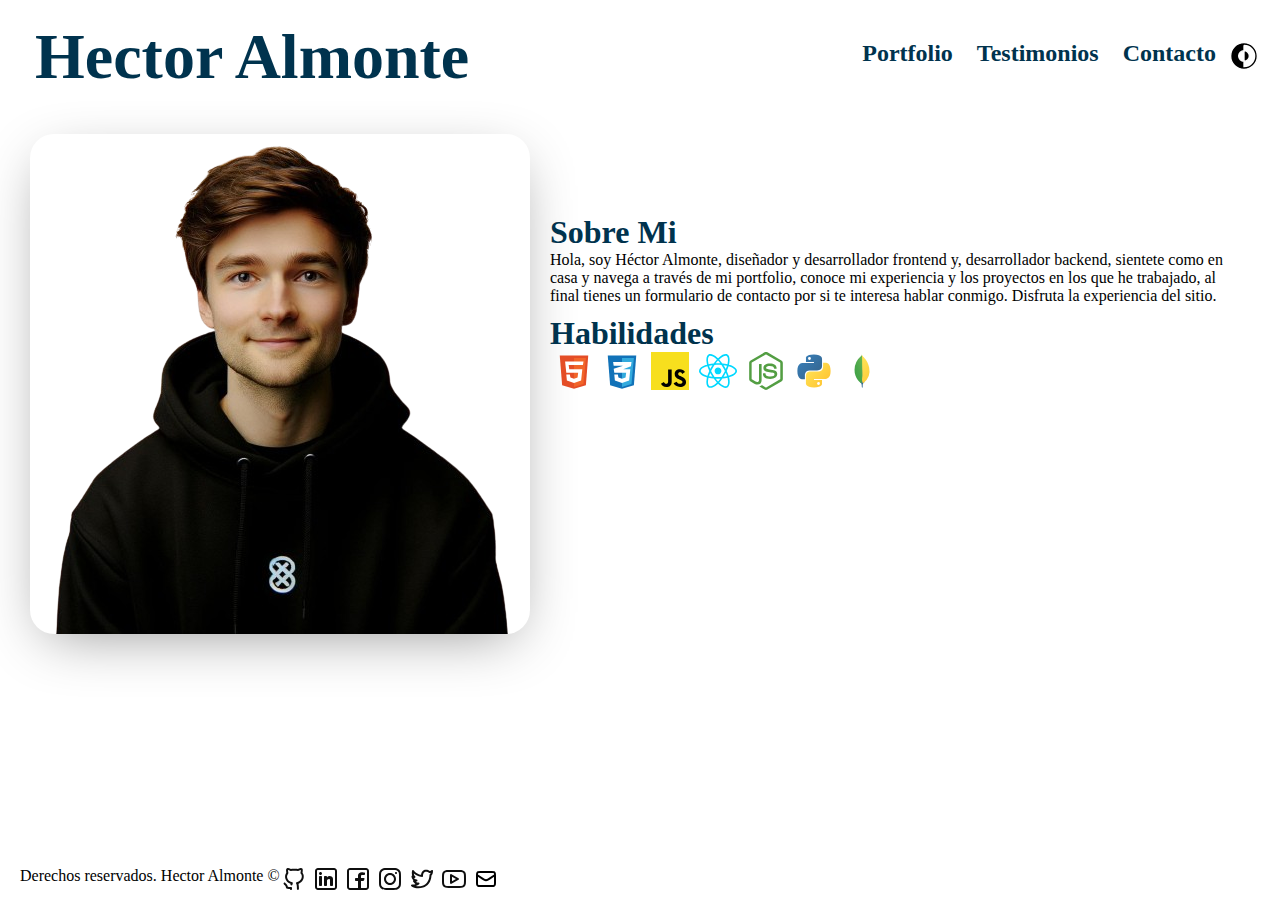
==== commit 1c637f18: "Actualizaciones del 19 de diciembre del 2023" ====
--- a/index.html
+++ b/index.html
@@ -8,7 +8,7 @@
     <title>Portfolio Hector Almonte</title>
 </head>
 
-<body>
+<body id="body">
     <header class="header">
         <button class="hamburguesa-btn">
             ≡
@@ -18,14 +18,27 @@
             Hector Almonte
         </h2>
         <nav class="navbar-header">
-            <div class="portfolio">
-                <a href="pages/portfolio.html">Portfolio</a>
-            </div>
-            <div class="testimonios">
-                <a href="pages/testimonios.html">Testimonios</a>
-            </div>
-            <div class="contacto">
-                <a href="pages/contacto.html">Contacto</a>
+            <div class="navbar-content">
+                <div class="portfolio">
+                    <a href="pages/portfolio.html">Portfolio</a>
+                </div>
+                <div class="testimonios">
+                    <a href="pages/testimonios.html">Testimonios</a>
+                </div>
+                <div class="contacto">
+                    <a href="pages/contacto.html">Contacto</a>
+                </div>
+                <button id="theme-toggle">
+                    <svg class="svg-color-mode" xmlns="http://www.w3.org/2000/svg" width="32px" height="32px"
+                        viewBox="0 0 24 24">
+                        <g fill="currentColor">
+                            <path d="M12 16a4 4 0 0 0 0-8z" />
+                            <path fill-rule="evenodd"
+                                d="M12 2C6.477 2 2 6.477 2 12s4.477 10 10 10s10-4.477 10-10S17.523 2 12 2m0 2v4a4 4 0 1 0 0 8v4a8 8 0 1 0 0-16"
+                                clip-rule="evenodd" />
+                        </g>
+                    </svg>
+                </button>
             </div>
         </nav>
     </header>
@@ -244,4 +257,5 @@
 
     <script src="main.js"></script>
 </body>
+
 </html>--- a/styles/styles.css
+++ b/styles/styles.css
@@ -7,6 +7,7 @@
 
 body {
   background-color: #ffffff;
+  color: #000000;
   font-family: Poppins;
   padding: 20px;
   padding-bottom: 0px;
@@ -18,6 +19,31 @@
   min-height: 100vh;
   margin: 0;
 }
+body.dark-mode {
+  background-color: #121212;
+}
+body.dark-mode .header .hamburguesa-btn {
+  color: #ffffff;
+}
+body.dark-mode .name-header {
+  color: #ffffff;
+}
+body.dark-mode .navbar-header .navbar-content a {
+  color: #ffffff;
+}
+body.dark-mode h3 {
+  color: #ffffff;
+}
+body.dark-mode p {
+  color: #ffffff;
+}
+body.dark-mode .footer .text-footer {
+  color: #ffffff;
+}
+body.dark-mode .footer .footer-logos a svg {
+  fill: #fff;
+  stroke: #fff;
+}
 
 .header {
   display: flex;
@@ -28,8 +54,9 @@
   flex-shrink: 0;
   width: auto;
   position: relative;
+  top: 0;
+  left: 0;
   overflow: hidden;
-  border: 2px solid red;
 }
 .header .menu-overlay {
   display: none;
@@ -47,7 +74,8 @@
   margin: 4px;
   border: none;
   font-size: 28px;
-  background-color: #ffffff;
+  background: none;
+  color: #000000;
   display: none;
 }
 
@@ -56,30 +84,38 @@
   text-align: left;
   flex: 1;
   padding-left: 15px;
-  border: 2px solid red;
+  color: #00334e;
 }
 
 .navbar-header {
-  position: fixed;
-  top: 0;
-  left: -100%;
-  width: 60%;
-  height: 100%;
-  background-color: #fff;
-  display: flex;
-  flex-direction: row;
-  justify-content: space-around;
+  position: relative;
+  left: auto;
+  width: auto;
+  height: auto;
+  flex-direction: row;
+  justify-content: flex-end;
   align-items: center;
-  transition: left 0.5s ease;
-  z-index: 1000;
-  border: 2px solid red;
-}
-.navbar-header a {
+  transition: none;
+}
+.navbar-header .navbar-content {
+  display: flex;
+  flex-direction: row;
+}
+.navbar-header .navbar-content a {
   margin: 0 12px;
-  font-size: 32px;
+  font-size: 24px;
   font-weight: bold;
   text-decoration: none;
-  color: black;
+  color: #00334e;
+}
+.navbar-header .navbar-content button {
+  background: none;
+  border: none;
+  cursor: pointer;
+}
+.navbar-header .navbar-content button .svg-color-mode {
+  fill: #ffffff;
+  stroke: #ffffff;
 }
 
 .main {
@@ -88,14 +124,13 @@
   flex-wrap: nowrap;
   flex: 1;
   padding: 10px;
-  border: 2px solid red;
 }
 
 .imagen {
   max-width: 70%;
   height: 80%;
   border-radius: 24px;
-  border: 2px solid red;
+  box-shadow: 0px 15px 58px -16px rgba(0, 0, 0, 0.43);
 }
 
 .contenido {
@@ -106,31 +141,27 @@
   height: 50%;
   padding: 10px;
   margin: 5px;
-  border: 2px solid red;
   margin-top: 70px;
   margin-left: 10px;
 }
 .contenido h3 {
   font-size: 32px;
-  border: 2px solid red;
+  color: #00334e;
 }
 .contenido p {
   font-size: 16px;
   margin-bottom: 10px;
-  border: 2px solid red;
 }
 
 .logos-habilidades {
   display: flex;
   flex-direction: row;
-  border: 2px solid red;
 }
 .logos-habilidades svg {
   cursor: pointer;
   margin: 0 5px;
   width: 38px;
   height: 38px;
-  border: 2px solid red;
 }
 
 footer {
@@ -139,7 +170,6 @@
   flex-direction: row;
   padding-top: 10px;
   padding-bottom: 5px;
-  border: 2px solid red;
 }
 footer a {
   text-decoration: none;
@@ -153,6 +183,14 @@
     font-size: 36px;
   }
   .header .navbar-header {
+    display: flex;
+    position: relative;
+    left: auto;
+    width: auto;
+    height: auto;
+  }
+  .header .navbar-header .navbar-content {
+    display: flex;
     flex-direction: row;
   }
   .header .navbar-header a {
@@ -183,20 +221,17 @@
   }
 }
 @media (max-width: 431px) {
-  .header .navbar-header.visible {
-    display: block;
+  body.dark-mode .header .navbar-header.visible {
+    background-color: rgba(231, 231, 231, 0.3607843137);
+  }
+  body.dark-mode .header .navbar-header.visible .navbar-content div,
+  body.dark-mode .header .navbar-header.visible .navbar-content button {
+    position: relative;
     left: 0;
   }
-  .header .menu-overlay.visible {
-    display: block;
-  }
-  body {
-    padding: 0;
-    justify-content: space-between;
-  }
-  .header .hamburguesa-btn {
-    display: block;
-    cursor: pointer;
+  body.dark-mode .header .navbar-header.visible .navbar-content div a,
+  body.dark-mode .header .navbar-header.visible .navbar-content button a {
+    color: #ffffff;
   }
   .header .name-header {
     text-align: center;
@@ -204,15 +239,55 @@
     padding-left: 0;
     cursor: pointer;
   }
-  .header a {
+  .header .navbar-header {
+    display: none;
+    position: fixed;
+    top: 0;
+    left: -100%;
+    width: 60%;
+    height: 100%;
+    background-color: #ffffff;
+    z-index: 1000;
+    transition: left 0.3s ease;
+  }
+  .header .navbar-header.visible {
+    display: flex;
+    position: fixed;
+    top: 0;
+    left: 0;
+    width: 50%;
+    background-color: #fff;
+  }
+  .header .navbar-header.visible .navbar-content div a {
+    color: #00334e;
+    font-size: 16px;
+    left: 20px;
+  }
+  .header .menu-overlay.visible {
     display: block;
-    font-size: 16px;
+  }
+  .header .hamburguesa-btn {
+    display: block;
+    cursor: pointer;
+  }
+  .header .navbar-content {
+    flex-direction: column;
+    position: inherit;
+    top: 10px;
+  }
+  .header .navbar-content a {
+    font-size: 24px;
+  }
+  body {
+    padding: 0;
+    justify-content: space-between;
   }
   .main {
     flex-wrap: wrap;
     justify-content: center;
   }
   .main .imagen {
+    margin-bottom: 20px;
     max-width: 95%;
     height: 80%;
   }
@@ -235,6 +310,8 @@
     flex-wrap: wrap;
     padding: 2px;
     justify-content: center;
+    /*.footer-logos {
+    }*/
   }
   footer .text-footer {
     font-size: 12px;
